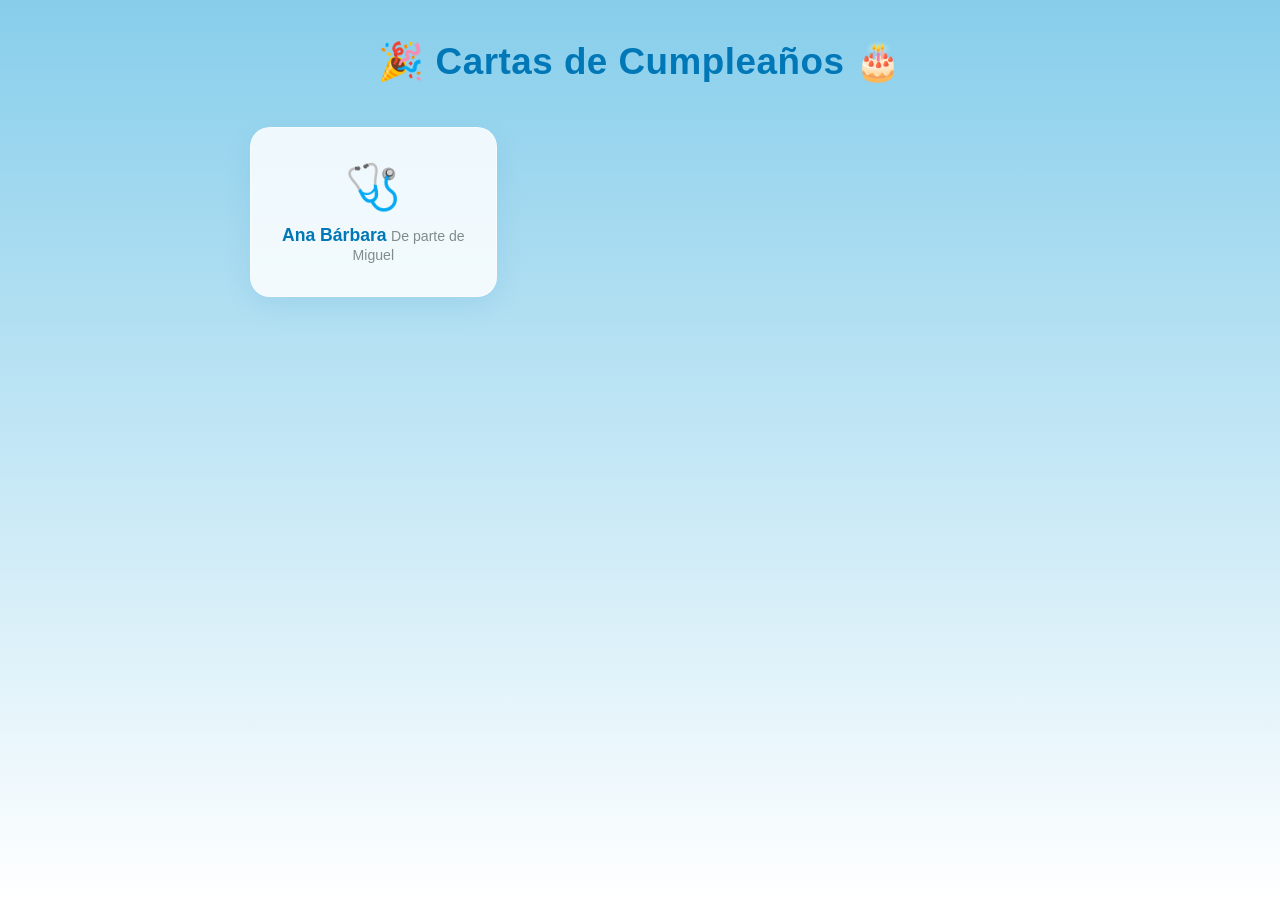
==== index.html @ d9d1b83f "primer commit" ====
<!DOCTYPE html>
<html lang="es">
<head>
  <meta charset="UTF-8" />
  <meta name="viewport" content="width=device-width, initial-scale=1.0" />
  <title>Cumpleaños 🎂</title>
  <link rel="stylesheet" href="styles.css" />
</head>
<body>
  <div class="page">
    <div class="banner">🎉 Cartas de Cumpleaños 🎂</div>

    <div class="hub-grid" id="hubGrid"></div>
  </div>

  <script src="shared.js"></script>
  <script>
    /* ============================================================
       PERSONAS — agrega aquí cada nueva carta
       ============================================================ */
    const PERSONAS = [
      {
        emoji:    '🩺',
        name:     'Ana Bárbara',
        sub:      'De parte de Miguel',
        page:     'pages/miguel-ana.html',
        delay:    '0s',
      },
      /* --- Ejemplo de cómo agregar otra persona ---
      {
        emoji:    '🎓',
        name:     'Carlos',
        sub:      'De parte de todos',
        page:     'pages/carlos.html',
        delay:    '0.1s',
      },
      */
    ];
    /* ============================================================ */

    const grid = document.getElementById('hubGrid');
    PERSONAS.forEach((p, i) => {
      const a = document.createElement('a');
      a.className = 'hub-card';
      a.href      = p.page;
      a.style.animationDelay = `${i * 0.1}s`;
      a.innerHTML = `
        <span class="hub-card__emoji">${p.emoji}</span>
        <span class="hub-card__name">${p.name}</span>
        <span class="hub-card__sub">${p.sub}</span>
      `;
      grid.appendChild(a);
    });
  </script>
</body>
</html>
---- styles.css ----
/* ===================== RESET ===================== */
*, *::before, *::after { box-sizing: border-box; margin: 0; padding: 0; }

body {
  min-height: 100vh;
  background: linear-gradient(180deg, #87CEEB 0%, #ffffff 100%);
  font-family: 'Segoe UI', Tahoma, Geneva, Verdana, sans-serif;
  color: #2c3e50;
  overflow-x: hidden;
}

/* ===================== CONFETTI ===================== */
.confetti-piece {
  position: fixed;
  top: -15px;
  z-index: 9999;
  border-radius: 2px;
  animation: confetti-fall linear forwards;
  pointer-events: none;
}
@keyframes confetti-fall {
  0%   { transform: translateY(0) rotate(0deg) scale(1); opacity: 1; }
  80%  { opacity: 1; }
  100% { transform: translateY(105vh) rotate(720deg) scale(0.5); opacity: 0; }
}

/* ===================== LAYOUT ===================== */
.page {
  max-width: 820px;
  margin: 0 auto;
  padding: 40px 20px 70px;
  display: flex;
  flex-direction: column;
  gap: 44px;
}

/* ===================== FESTIVE BANNER ===================== */
.banner {
  text-align: center;
  font-size: clamp(1.5rem, 5vw, 2.3rem);
  font-weight: 800;
  color: #0077b6;
  letter-spacing: 0.5px;
  animation: pulse-banner 2.2s ease-in-out infinite;
}
@keyframes pulse-banner {
  0%, 100% { transform: scale(1); }
  50%       { transform: scale(1.04); }
}

/* ===================== CARD ===================== */
.card {
  background: rgba(255,255,255,0.84);
  backdrop-filter: blur(8px);
  border-radius: 24px;
  border: 1px solid rgba(255,255,255,0.45);
  box-shadow: 0 12px 40px rgba(0,119,182,0.12);
  padding: 44px 48px 40px;
  text-align: center;
  animation: fade-up 0.7s cubic-bezier(.22,1,.36,1) both;
}
@keyframes fade-up {
  from { opacity: 0; transform: translateY(28px); }
  to   { opacity: 1; transform: translateY(0); }
}

.card__title {
  color: #0077b6;
  font-size: clamp(1.3rem, 4vw, 1.85rem);
  font-weight: 700;
  margin-bottom: 26px;
}

.card__body {
  font-size: 1.05rem;
  line-height: 1.78;
  text-align: justify;
  margin-bottom: 12px;
}

.card__quote {
  background: #e0f2f1;
  border-left: 5px solid #0077b6;
  border-radius: 0 8px 8px 0;
  padding: 14px 18px;
  margin: 16px 0;
  text-align: left;
  font-style: italic;
  font-size: 0.97rem;
  line-height: 1.65;
}
.card__quote strong {
  font-style: normal;
  display: block;
  margin-top: 6px;
  color: #0077b6;
}

.card__signature {
  margin-top: 28px;
  font-weight: 700;
  color: #0077b6;
  font-size: 1.15rem;
}

/* ===================== GALLERY ===================== */
.gallery {
  animation: fade-up 0.85s 0.18s cubic-bezier(.22,1,.36,1) both;
}

.gallery__title {
  text-align: center;
  color: #0077b6;
  font-size: 1.2rem;
  font-weight: 700;
  margin-bottom: 20px;
}

/* Masonry / Pinterest */
.gallery__grid {
  columns: 3 180px;
  column-gap: 12px;
}

.gallery__item {
  break-inside: avoid;
  margin-bottom: 12px;
  border-radius: 14px;
  overflow: hidden;
  cursor: pointer;
  position: relative;
  box-shadow: 0 4px 14px rgba(0,0,0,0.10);
  transition: transform 0.25s ease, box-shadow 0.25s ease;
}
.gallery__item img {
  width: 100%;
  height: auto;
  display: block;
  border-radius: 14px;
}

/* ===================== LIGHTBOX ===================== */
.lightbox {
  position: fixed;
  inset: 0;
  background: rgba(0,0,0,0.85);
  z-index: 1000;
  display: flex;
  align-items: center;
  justify-content: center;
  opacity: 0;
  pointer-events: none;
  transition: opacity 0.28s ease;
  backdrop-filter: blur(5px);
}
.lightbox.active {
  opacity: 1;
  pointer-events: all;
}
.lightbox__img {
  max-width: 90vw;
  max-height: 88vh;
  border-radius: 16px;
  box-shadow: 0 20px 60px rgba(0,0,0,0.5);
  transform: scale(0.9);
  transition: transform 0.3s cubic-bezier(.22,1,.36,1), opacity 0.15s ease;
}
.lightbox.active .lightbox__img { transform: scale(1); }

.lightbox__btn {
  position: absolute;
  color: white;
  background: rgba(255,255,255,0.13);
  border-radius: 50%;
  width: 44px; height: 44px;
  display: flex; align-items: center; justify-content: center;
  cursor: pointer;
  font-size: 1.4rem;
  transition: background 0.2s;
  user-select: none;
  border: none;
}
.lightbox__btn:hover { background: rgba(255,255,255,0.26); }
.lightbox__close  { top: 18px; right: 22px; font-size: 1.1rem; }
.lightbox__prev   { left: 14px; top: 50%; transform: translateY(-50%); font-size: 1.8rem; }
.lightbox__next   { right: 14px; top: 50%; transform: translateY(-50%); font-size: 1.8rem; }

/* ===================== BACK LINK ===================== */
.back-link {
  display: inline-flex;
  align-items: center;
  gap: 6px;
  color: #0077b6;
  font-weight: 600;
  font-size: 0.95rem;
  text-decoration: none;
  opacity: 0.8;
  transition: opacity 0.2s;
}
.back-link:hover { opacity: 1; }

/* ===================== INDEX HUB ===================== */
.hub-grid {
  display: grid;
  grid-template-columns: repeat(auto-fill, minmax(220px, 1fr));
  gap: 20px;
}
.hub-card {
  background: rgba(255,255,255,0.84);
  border-radius: 20px;
  border: 1px solid rgba(255,255,255,0.45);
  box-shadow: 0 8px 28px rgba(0,119,182,0.10);
  padding: 32px 24px;
  text-align: center;
  text-decoration: none;
  color: #2c3e50;
  transition: transform 0.22s ease, box-shadow 0.22s ease;
  animation: fade-up 0.6s cubic-bezier(.22,1,.36,1) both;
}
.hub-card:hover {
  transform: translateY(-5px);
  box-shadow: 0 14px 36px rgba(0,119,182,0.18);
}
.hub-card__emoji { font-size: 2.8rem; display: block; margin-bottom: 12px; }
.hub-card__name  { font-weight: 700; font-size: 1.1rem; color: #0077b6; }
.hub-card__sub   { font-size: 0.88rem; color: #7f8c8d; margin-top: 4px; }

/* ===================== RESPONSIVE ===================== */
@media (max-width: 500px) {
  .card { padding: 28px 20px; }
  .gallery__grid { columns: 2 130px; }
  .lightbox__prev { left: 6px; }
  .lightbox__next { right: 6px; }
}
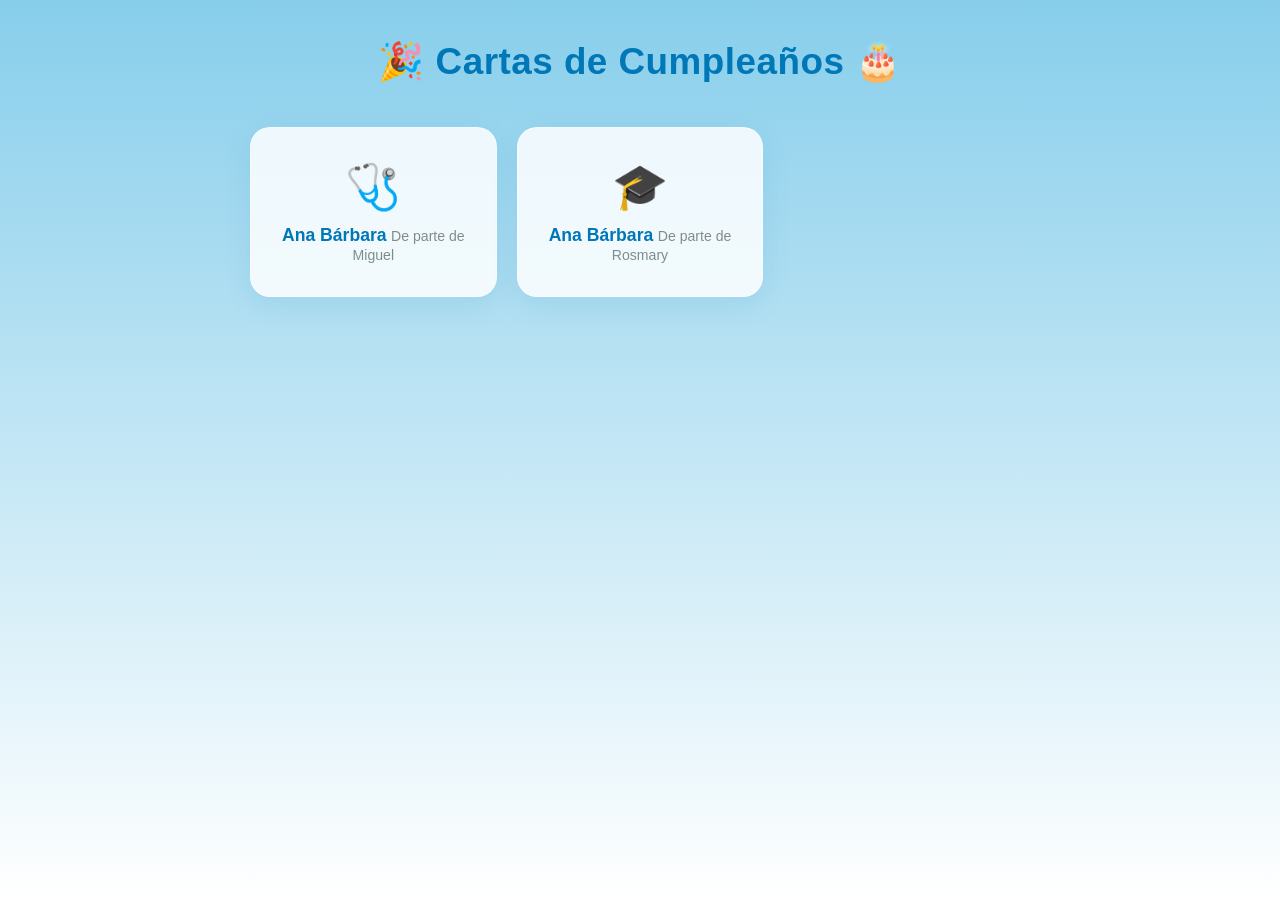
==== commit 403acbd5: "rosmary" ====
--- a/index.html
+++ b/index.html
@@ -26,14 +26,15 @@
         page:     'pages/miguel-ana.html',
         delay:    '0s',
       },
-      /* --- Ejemplo de cómo agregar otra persona ---
       {
         emoji:    '🎓',
-        name:     'Carlos',
-        sub:      'De parte de todos',
-        page:     'pages/carlos.html',
+        name:     'Ana Bárbara',
+        sub:      'De parte de Rosmary',
+        page:     'pages/ross-ana.html',
         delay:    '0.1s',
       },
+      /* --- Ejemplo de cómo agregar otra persona ---
+      
       */
     ];
     /* ============================================================ */
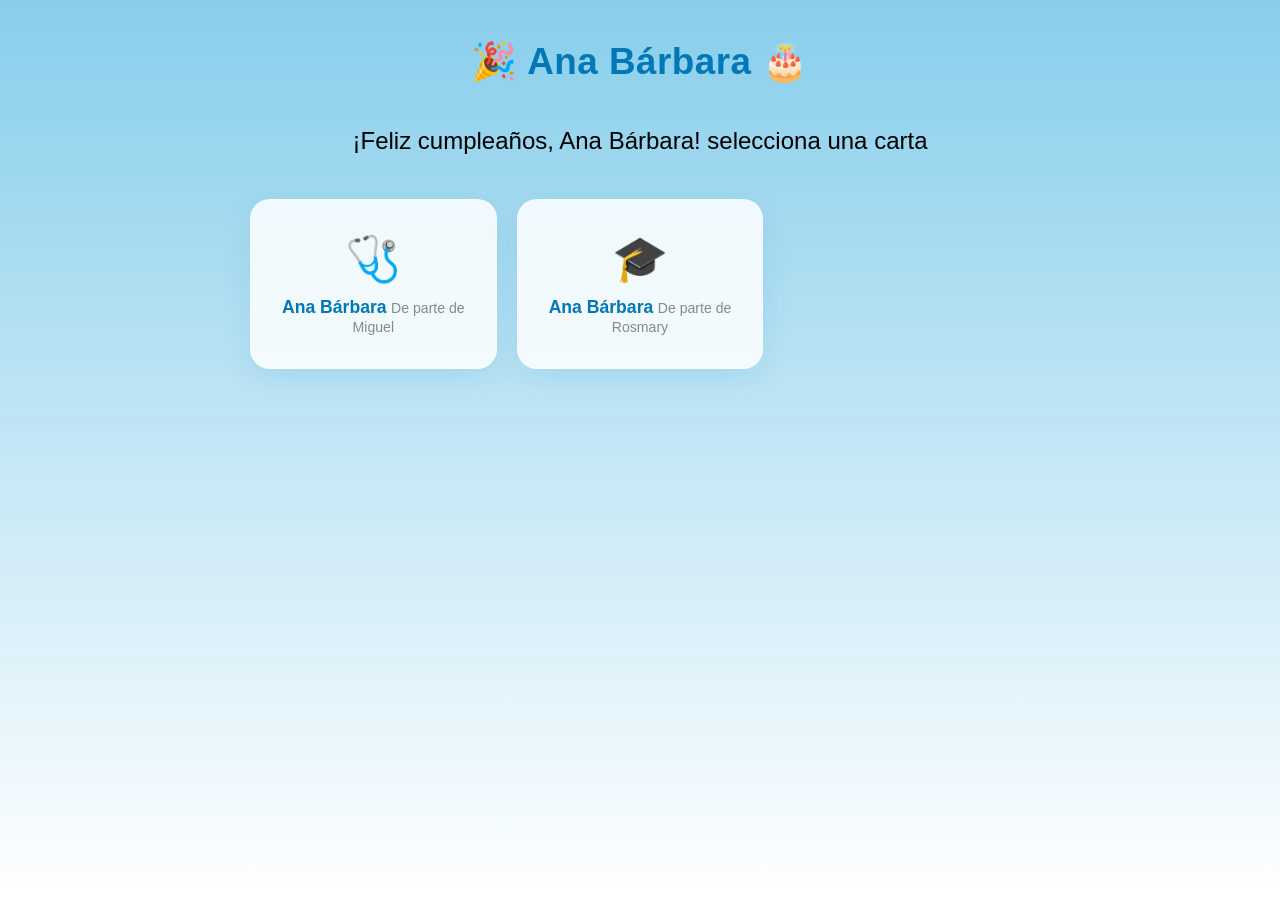
==== commit 6bfd69cc: "feature-titulo" ====
--- a/index.html
+++ b/index.html
@@ -5,11 +5,18 @@
   <meta name="viewport" content="width=device-width, initial-scale=1.0" />
   <title>Cumpleaños 🎂</title>
   <link rel="stylesheet" href="styles.css" />
+  <style>
+    h2{
+      text-align: center;
+      color: black;
+      font-weight: 100;
+      }
+  </style>
 </head>
 <body>
   <div class="page">
-    <div class="banner">🎉 Cartas de Cumpleaños 🎂</div>
-
+    <div class="banner">🎉 Ana Bárbara 🎂</div>
+    <h2 class="">¡Feliz cumpleaños, Ana Bárbara! selecciona una carta</h2>
     <div class="hub-grid" id="hubGrid"></div>
   </div>
 
